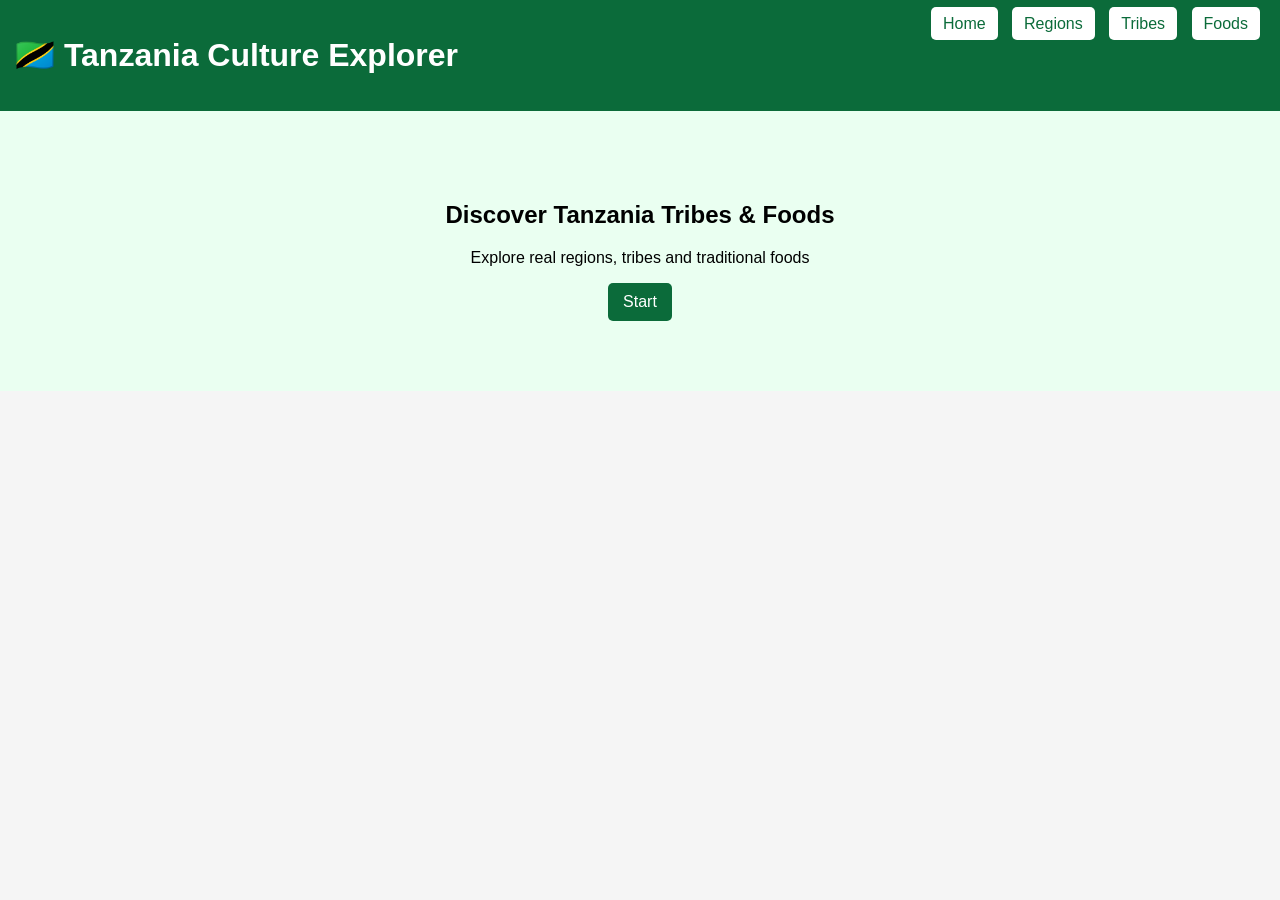
==== chakula cha kitanzania/index.html @ 1f1142dc "Add files via upload" ====
<!DOCTYPE html>
<html lang="en">
<head>
<meta charset="UTF-8">
<meta name="viewport" content="width=device-width, initial-scale=1.0">
<title>Tanzania Culture Explorer</title>
<link rel="stylesheet" href="style.css">
</head>
<body>

<header>
  <h1>🇹🇿 Tanzania Culture Explorer</h1>

  <nav>
    <a href="index.html">Home</a>
    <a href="regions.html">Regions</a>
    <a href="tribes.html">Tribes</a>
    <a href="foods.html">Foods</a>
  </nav>
</header>

<section class="hero">
  <h2>Discover Tanzania Tribes & Foods</h2>
  <p>Explore real regions, tribes and traditional foods</p>
  <a class="btn" href="tribes.html">Start</a>
</section>

</body>
</html>
---- chakula cha kitanzania/style.css ----
body{
font-family:Arial;
margin:0;
background:#f5f5f5;
}

header{
background:#0b6b3a;
color:white;
padding:15px;
display:flex;
justify-content:space-between;
flex-wrap:wrap;
}

nav a{
background:white;
color:#0b6b3a;
padding:8px 12px;
margin:5px;
text-decoration:none;
border-radius:5px;
}

.hero{
text-align:center;
padding:70px;
background:#eafff1;
}

.btn{
background:#0b6b3a;
color:white;
padding:10px 15px;
border-radius:5px;
text-decoration:none;
display:inline-block;
}

.container{
width:90%;
margin:auto;
padding:20px;
}

.grid{
display:grid;
grid-template-columns:repeat(auto-fit,minmax(250px,1fr));
gap:15px;
}

.card{
background:white;
border-radius:10px;
padding:10px;
box-shadow:0 2px 10px rgba(0,0,0,0.1);
}

.card img{
width:100%;
height:180px;
object-fit:cover;
border-radius:10px;
}

input{
width:100%;
padding:10px;
margin:10px 0;
}

.map-box{
width:100%;
height:300px;
}

.map-box iframe{
width:100%;
height:100%;
border:0;
}
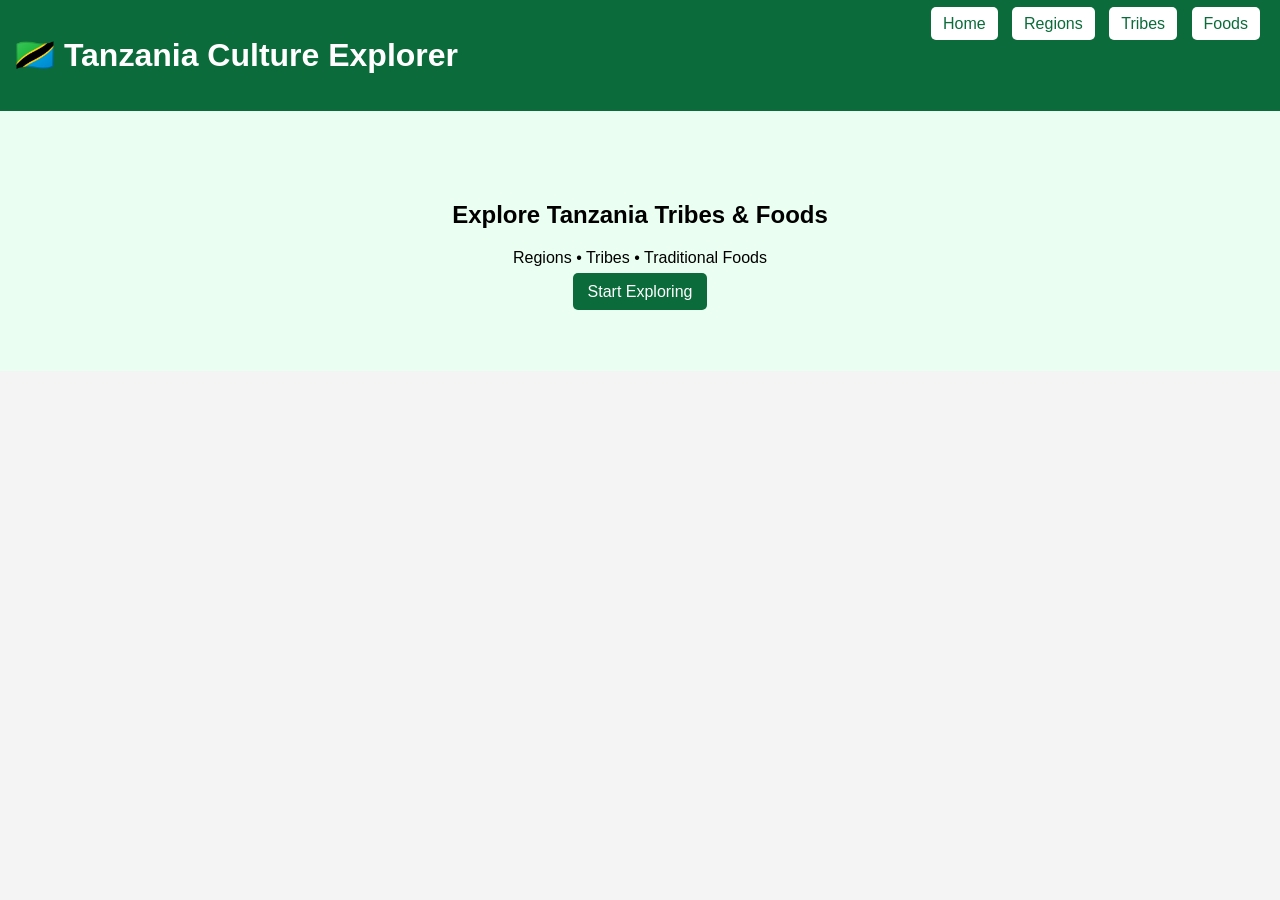
==== commit 2818da1b: "Add files via upload" ====
--- a/chakula cha kitanzania/index.html
+++ b/chakula cha kitanzania/index.html
@@ -9,20 +9,20 @@
 <body>
 
 <header>
-  <h1>🇹🇿 Tanzania Culture Explorer</h1>
+<h1>🇹🇿 Tanzania Culture Explorer</h1>
 
-  <nav>
-    <a href="index.html">Home</a>
-    <a href="regions.html">Regions</a>
-    <a href="tribes.html">Tribes</a>
-    <a href="foods.html">Foods</a>
-  </nav>
+<nav>
+<a href="index.html">Home</a>
+<a href="regions.html">Regions</a>
+<a href="tribes.html">Tribes</a>
+<a href="foods.html">Foods</a>
+</nav>
 </header>
 
 <section class="hero">
-  <h2>Discover Tanzania Tribes & Foods</h2>
-  <p>Explore real regions, tribes and traditional foods</p>
-  <a class="btn" href="tribes.html">Start</a>
+<h2>Explore Tanzania Tribes & Foods</h2>
+<p>Regions • Tribes • Traditional Foods</p>
+<a class="btn" href="regions.html">Start Exploring</a>
 </section>
 
 </body>
--- a/chakula cha kitanzania/style.css
+++ b/chakula cha kitanzania/style.css
@@ -1,7 +1,7 @@
 body{
 font-family:Arial;
 margin:0;
-background:#f5f5f5;
+background:#f4f4f4;
 }
 
 header{
@@ -34,7 +34,6 @@
 padding:10px 15px;
 border-radius:5px;
 text-decoration:none;
-display:inline-block;
 }
 
 .container{
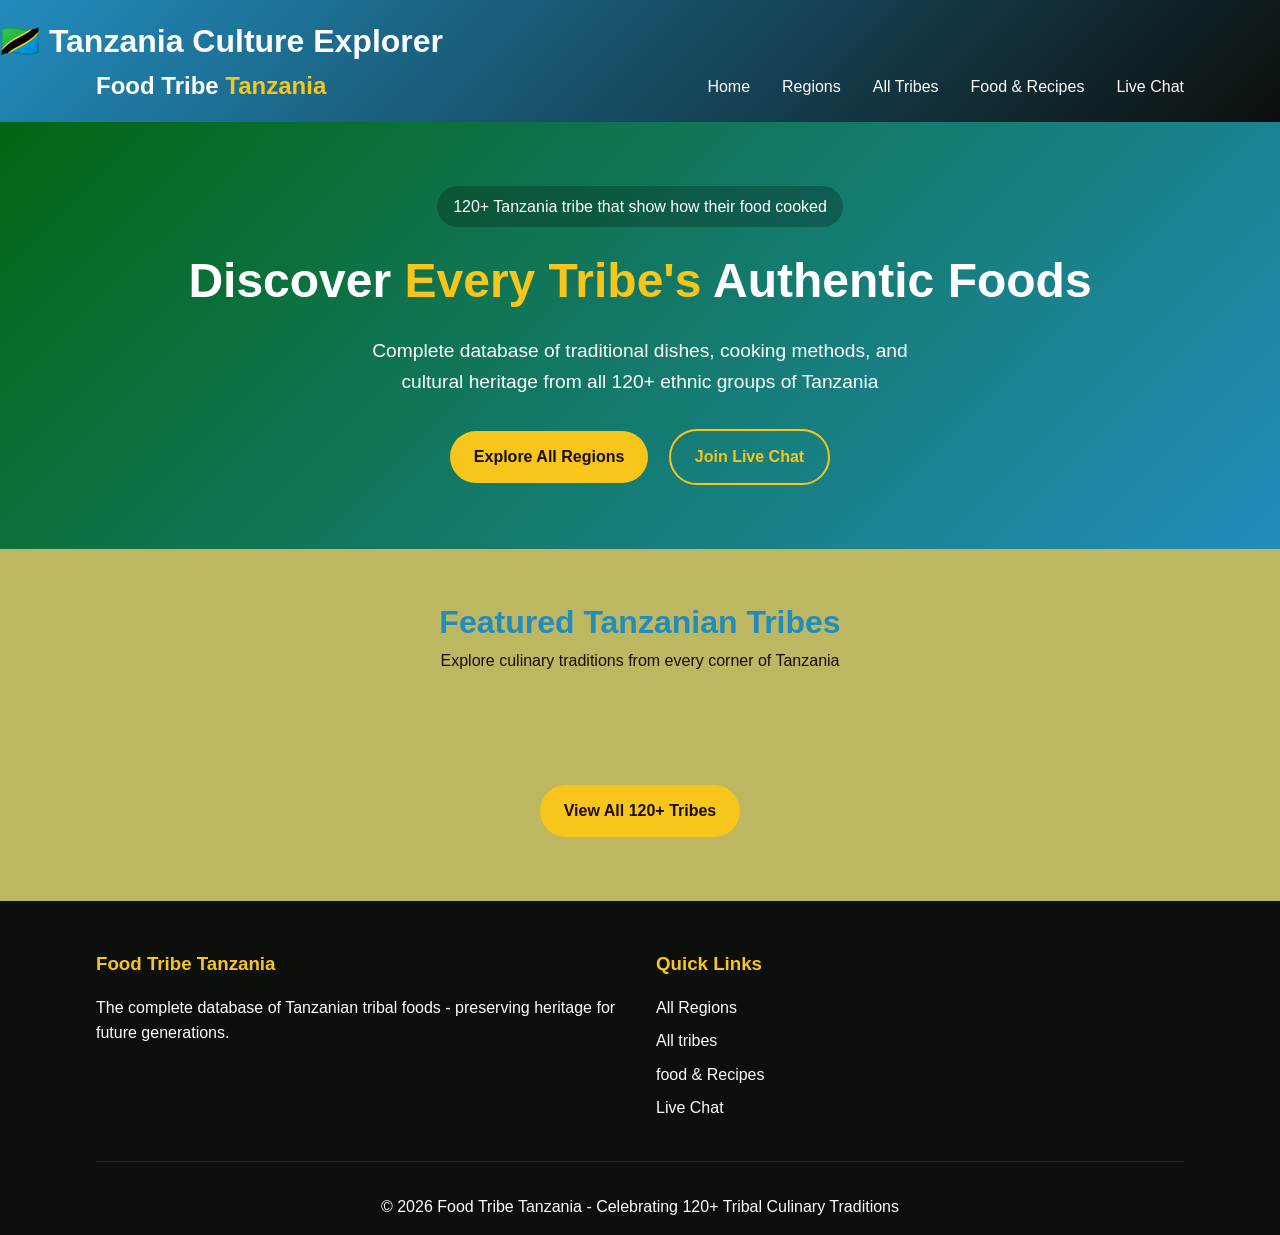
==== commit 1616f6f3: "Add files via upload" ====
--- a/chakula cha kitanzania/index.html
+++ b/chakula cha kitanzania/index.html
@@ -5,25 +5,60 @@
 <meta name="viewport" content="width=device-width, initial-scale=1.0">
 <title>Tanzania Culture Explorer</title>
 <link rel="stylesheet" href="style.css">
+<link rel="stylesheet" href="main.css">
 </head>
 <body>
+    <header class="main-header">
+        <h1>🇹🇿 Tanzania Culture Explorer</h1>
+        <div class="container header-container">
+            <div class="logo"><h1><i class="fas fa-utensils"></i> Food Tribe <span>Tanzania</span></h1></div>
+            <div class="mobile-menu"><i class="fas fa-bars"></i></div>
+            <ul class="nav-menu">
+                <li><a href="index.html">Home</a></li>
+                <li><a href="regions.html">Regions</a></li>
+                <li><a href="tribes.html">All Tribes</a></li>
+                <li><a href="foods.html">Food & Recipes</a></li>
+                <li><a href="   ">Live Chat</a></li>
+            </ul>
+        </div>
+    </header>
 
-<header>
-<h1>🇹🇿 Tanzania Culture Explorer</h1>
-
-<nav>
-<a href="index.html">Home</a>
-<a href="regions.html">Regions</a>
-<a href="tribes.html">Tribes</a>
-<a href="foods.html">Foods</a>
-</nav>
-</header>
 
 <section class="hero">
-<h2>Explore Tanzania Tribes & Foods</h2>
-<p>Regions • Tribes • Traditional Foods</p>
-<a class="btn" href="regions.html">Start Exploring</a>
+ <div class="container">
+    <div style="background: rgba(0, 0, 0, 0.24); display: inline-block; padding: 0.5rem 1rem; border-radius: 50px; margin-bottom: 1rem;"><i class="fas fa-flag-checkered"></i> 120+ Tanzania tribe that show how their food cooked</div>
+        <h1>Discover <span style="color: var(--primary-gold);">Every Tribe's</span> Authentic Foods</h1>
+        <p>Complete database of traditional dishes, cooking methods, and cultural heritage from all 120+ ethnic groups of Tanzania</p>
+        <div style="margin-top: 2rem;">
+        <a href="regions.html" class="btn-primary">Explore All Regions <i class="fas fa-arrow-right"></i></a>
+        <a href="           " class="btn-outline" style="margin-left: 1rem;"><i class="fas fa-comments"></i> Join Live Chat</a>
+    </div>
+</div>
 </section>
+
+
+    <div class="container">
+        <div class="section-header">
+            <h2><i class="fas fa-globe-africa"></i> Featured Tanzanian Tribes</h2>
+            <p>Explore culinary traditions from every corner of Tanzania</p>
+        </div>
+        <div id="featuredTribes" class="card-grid"></div>
+        <div style="text-align: center; margin: 2rem 0;">
+            <a href="tribes.html" class="btn-primary">View All 120+ Tribes <i class="fas fa-arrow-right"></i></a>
+        </div>
+    </div>
+
+
+
+    <footer class="main-footer">
+        <div class="container">
+            <div class="footer-content">
+                <div class="footer-section"><h3>Food Tribe Tanzania</h3><p>The complete database of Tanzanian tribal foods - preserving heritage for future generations.</p></div>
+                <div class="footer-section"><h3>Quick Links</h3><ul><li><a href="regions.html">All Regions</a></li><li><a href="tribes.html">All tribes</a></li><li><a href="foods.html">food & Recipes</a></li><li><a href="">Live Chat</a></li></ul></div>
+            </div>
+            <div class="footer-bottom"><p>&copy; 2026 Food Tribe Tanzania - Celebrating 120+ Tribal Culinary Traditions</p></div>
+        </div>
+    </footer>
 
 </body>
 </html>
--- a/chakula cha kitanzania/style.css
+++ b/chakula cha kitanzania/style.css
@@ -1,45 +1,31 @@
 body{
 font-family:Arial;
 margin:0;
-background:#f4f4f4;
-}
-
-header{
-background:#0b6b3a;
-color:white;
-padding:15px;
-display:flex;
-justify-content:space-between;
-flex-wrap:wrap;
-}
-
-nav a{
-background:white;
-color:#0b6b3a;
-padding:8px 12px;
-margin:5px;
-text-decoration:none;
-border-radius:5px;
-}
-
-.hero{
-text-align:center;
-padding:70px;
-background:#eafff1;
-}
+background:#6718e7ad;
+}
+
 
 .btn{
-background:#0b6b3a;
-color:white;
+background:#ffa600;
+color:#ffffff;
 padding:10px 15px;
 border-radius:5px;
 text-decoration:none;
+display:flex;
+}
+
+.button{
+background:#1c3829;
+color:#b8b1b1;
+padding:10px 15px;
+border-radius:5px;
+text-decoration:none;
 }
 
 .container{
 width:90%;
 margin:auto;
-padding:20px;
+padding: 50px;
 }
 
 .grid{
@@ -49,7 +35,7 @@
 }
 
 .card{
-background:white;
+background:rgb(73, 18, 18);
 border-radius:10px;
 padding:10px;
 box-shadow:0 2px 10px rgba(0,0,0,0.1);
@@ -64,8 +50,10 @@
 
 input{
 width:100%;
-padding:10px;
-margin:10px 0;
+padding: 10px;
+margin:40px 0;
+color: #040e04;
+display:sticky;
 }
 
 .map-box{
@@ -76,5 +64,302 @@
 .map-box iframe{
 width:100%;
 height:100%;
-border:0;
-}+border: 0;
+}
+
+
+
+
+
+
+
+
+
+
+
+
+
+
+
+/* ============================================
+   FOOD TRIBE TANZANIA - MAIN STYLES
+   ============================================ */
+
+:root {
+    --primary-brown: #228cbd;
+    --primary-gold: hsl(46, 94%, 54%);
+    --primary-green: #046611;
+    --primary-red: #c5c5eb;
+    --bg-cream: #bdb762;
+    --bg-dark: #0c0f0c;
+    --text-dark: #1a0d08;
+    --text-light: #fdfcfd;
+
+}
+
+* { margin: 0; padding: 0; box-sizing: border-box; }
+
+body {
+    font-family: 'Segoe UI', Tahoma, Geneva, Verdana, sans-serif;
+    background: var(--bg-cream);
+    color: var(--text-dark);
+    line-height: 1.6;
+}
+
+.main-header {
+    background: linear-gradient(135deg, var(--primary-brown), var(--bg-dark));
+    color: var(--text-light);
+    padding: 1rem 0;
+    position: sticky;
+    top: 0;
+    z-index: 1000;
+    box-shadow: var(--shadow);
+    
+}
+
+.container {
+    max-width: 1200px;
+    margin: 0 auto;
+    padding: 0 2rem;
+}
+
+.header-container {
+    display: flex;
+    justify-content: space-between;
+    align-items: center;
+    flex-wrap: wrap;
+}
+
+.logo h1 { font-size: 1.5rem; margin: 0; }
+.logo span { color: var(--primary-gold); }
+
+.nav-menu {
+    display: flex;
+    gap: 2rem;
+    list-style: none;
+}
+
+.nav-menu a {
+    color: var(--text-light);
+    text-decoration: none;
+    font-weight: 500;
+    transition: var(--transition);
+    padding: 0.5rem 0;
+}
+
+.nav-menu a:hover, .nav-menu a.active {
+    color: var(--primary-gold);
+    border-bottom: 2px solid var(--primary-gold);
+}
+
+.mobile-menu { display: none; font-size: 1.5rem; cursor: pointer; }
+
+.main-footer {
+    background: var(--bg-dark);
+    color: var(--text-light);
+    padding: 3rem 0 1rem;
+    margin-top: 4rem;
+}
+
+.footer-content {
+    display: grid;
+    grid-template-columns: repeat(auto-fit, minmax(250px, 1fr));
+    gap: 2rem;
+    margin-bottom: 2rem;
+}
+
+.footer-section h3 { margin-bottom: 1rem; color: var(--primary-gold); }
+.footer-section ul { list-style: none; }
+.footer-section ul li { margin-bottom: 0.5rem; }
+.footer-section a { color: var(--text-light); text-decoration: none; }
+.footer-section a:hover { color: var(--primary-gold); }
+
+.footer-bottom {
+    text-align: center;
+    padding-top: 2rem;
+    border-top: 1px solid rgba(255,255,255,0.1);
+}
+
+.hero {
+    background: linear-gradient(135deg, var(--primary-green), var(--primary-brown));
+    color: white;
+    padding: 4rem 0;
+    text-align: center;
+}
+
+.hero h1 { font-size: 3rem; margin-bottom: 1rem; }
+.hero p { font-size: 1.2rem; max-width: 600px; margin: 0 auto; }
+
+.btn-primary {
+    background: var(--primary-gold);
+    color: var(--text-dark);
+    border: none;
+    padding: 0.8rem 1.5rem;
+    border-radius: 50px;
+    font-weight: bold;
+    cursor: pointer;
+    transition: var(--transition);
+    text-decoration: none;
+    display: inline-block;
+}
+
+.btn-primary:hover {
+    background: var(--primary-brown);
+    color: white;
+    transform: translateY(-2px);
+}
+
+.btn-outline {
+    background: transparent;
+    border: 2px solid var(--primary-gold);
+    color: var(--primary-gold);
+    padding: 0.8rem 1.5rem;
+    border-radius: 50px;
+    font-weight: bold;
+    cursor: pointer;
+    transition: var(--transition);
+    text-decoration: none;
+    display: inline-block;
+}
+
+.btn-outline:hover {
+    background: var(--primary-gold);
+    color: var(--text-dark);
+}
+
+.card-grid {
+    display: grid;
+    grid-template-columns: repeat(auto-fill, minmax(300px, 1fr));
+    gap: 2rem;
+    padding: 2rem 0;
+}
+
+.card {
+    background: white;
+    border-radius: 15px;
+    overflow: hidden;
+    box-shadow: var(--shadow);
+    transition: var(--transition);
+    text-decoration: none;
+    color: var(--text-dark);
+    display: block;
+}
+
+.card:hover {
+    transform: translateY(-5px);
+    box-shadow: var(--shadow-hover);
+}
+
+.card-image {
+    height: 200px;
+    background-size: cover;
+    background-position: center;
+    position: relative;
+}
+
+.card-content { padding: 1.5rem; }
+.card-content h3 { margin-bottom: 0.5rem; color: var(--primary-brown); }
+.card-content p { color: #666; font-size: 0.9rem; }
+
+.section-header {
+    text-align: center;
+    padding: 3rem 0 1rem;
+}
+
+.section-header h2 { font-size: 2rem; color: var(--primary-brown); }
+
+.detail-hero {
+    background: linear-gradient(135deg, var(--primary-brown), var(--primary-gold));
+    color: white;
+    padding: 3rem 0;
+    text-align: center;
+}
+
+.detail-content {
+    max-width: 800px;
+    margin: 0 auto;
+    padding: 2rem;
+    background: white;
+    border-radius: 15px;
+    margin-top: -2rem;
+    position: relative;
+    box-shadow: var(--shadow);
+}
+
+.detail-image {
+    width: 100%;
+    height: 300px;
+    object-fit: cover;
+    border-radius: 15px;
+    margin-bottom: 1.5rem;
+}
+
+.info-box {
+    background: var(--bg-cream);
+    padding: 1.5rem;
+    border-radius: 10px;
+    margin: 1.5rem 0;
+    border-left: 4px solid var(--primary-gold);
+}
+
+.ingredients-list, .steps-list {
+    margin: 1rem 0;
+    padding-left: 1.5rem;
+}
+
+.ingredients-list li, .steps-list li { margin-bottom: 0.5rem; }
+
+.breadcrumb {
+    padding: 1rem 0;
+    color: var(--gray-medium);
+}
+
+.breadcrumb a { color: var(--primary-brown); text-decoration: none; }
+.breadcrumb a:hover { text-decoration: underline; }
+
+.search-bar {
+    display: flex;
+    justify-content: center;
+    gap: 0.5rem;
+    margin: 2rem auto;
+    max-width: 500px;
+}
+
+.search-bar input {
+    flex: 1;
+    padding: 0.8rem;
+    border: 2px solid var(--gray-light);
+    border-radius: 50px;
+    font-size: 1rem;
+    color: lightgreen;
+}
+
+.tribe-badge {
+    position: absolute;
+    bottom: 10px;
+    left: 10px;
+    background: rgba(0,0,0,0.7);
+    color: white;
+    padding: 0.3rem 0.8rem;
+    border-radius: 20px;
+    font-size: 0.8rem;
+}
+
+@media (max-width: 768px) {
+    .mobile-menu { display: block; }
+    .nav-menu {
+        display: none;
+        width: 100%;
+        flex-direction: column;
+        text-align: center;
+        padding: 1rem 0;
+    }
+    .nav-menu.active { display: flex; }
+    .hero h1 { font-size: 2rem; }
+    .container { padding: 0 1rem; }
+    .card-grid { grid-template-columns: 1fr; }
+    .detail-content { margin: -1rem 1rem 0; padding: 1rem; }
+    .detail-image { height: 200px; }
+}
+
+
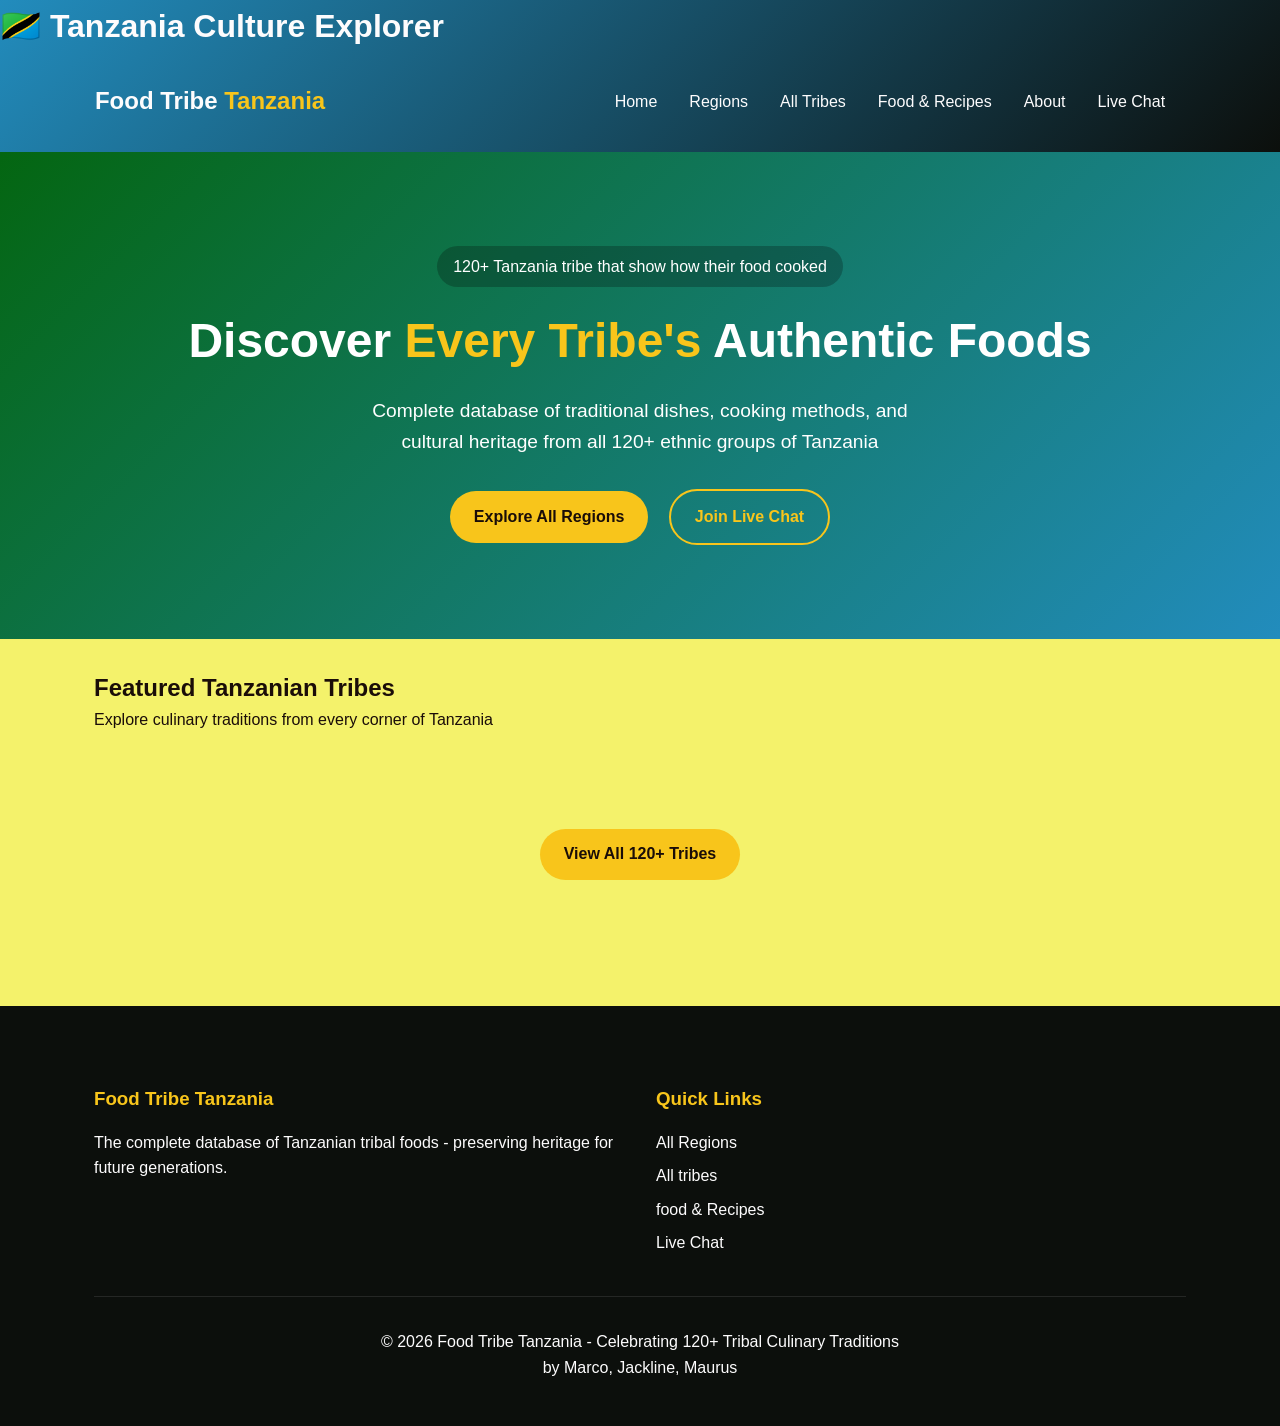
==== commit b73c0299: "Add files via upload" ====
--- a/chakula cha kitanzania/index.html
+++ b/chakula cha kitanzania/index.html
@@ -13,15 +13,21 @@
         <div class="container header-container">
             <div class="logo"><h1><i class="fas fa-utensils"></i> Food Tribe <span>Tanzania</span></h1></div>
             <div class="mobile-menu"><i class="fas fa-bars"></i></div>
+            <div class="mobile-menu" onclick="toggleMenu()">
+             ☰
+            </div>
+            <div class="overlay" onclick="closeMenu()"></div>
             <ul class="nav-menu">
                 <li><a href="index.html">Home</a></li>
                 <li><a href="regions.html">Regions</a></li>
                 <li><a href="tribes.html">All Tribes</a></li>
                 <li><a href="foods.html">Food & Recipes</a></li>
+                <li><a href="about.html">About</a></li>
                 <li><a href="   ">Live Chat</a></li>
             </ul>
         </div>
     </header>
+
 
 
 <section class="hero">
@@ -50,15 +56,27 @@
 
 
 
-    <footer class="main-footer">
+ <footer class="main-footer">
         <div class="container">
             <div class="footer-content">
                 <div class="footer-section"><h3>Food Tribe Tanzania</h3><p>The complete database of Tanzanian tribal foods - preserving heritage for future generations.</p></div>
                 <div class="footer-section"><h3>Quick Links</h3><ul><li><a href="regions.html">All Regions</a></li><li><a href="tribes.html">All tribes</a></li><li><a href="foods.html">food & Recipes</a></li><li><a href="">Live Chat</a></li></ul></div>
             </div>
-            <div class="footer-bottom"><p>&copy; 2026 Food Tribe Tanzania - Celebrating 120+ Tribal Culinary Traditions</p></div>
+            <div class="footer-bottom"><p>&copy; 2026 Food Tribe Tanzania - Celebrating 120+ Tribal Culinary Traditions<br>by Marco, Jackline, Maurus</p></div>
         </div>
     </footer>
 
+<script>
+function toggleMenu(){
+    document.querySelector(".nav-menu").classList.toggle("active");
+    document.querySelector(".overlay").classList.toggle("active");
+}
+
+function closeMenu(){
+    document.querySelector(".nav-menu").classList.remove("active");
+    document.querySelector(".overlay").classList.remove("active");
+}
+</script>
+
 </body>
 </html>
--- a/chakula cha kitanzania/style.css
+++ b/chakula cha kitanzania/style.css
@@ -1,365 +1,536 @@
+/* ============================================
+   GLOBAL
+============================================ */
+
+:root{
+    --primary-brown:#228cbd;
+    --primary-gold:hsl(46, 94%, 54%);
+    --primary-green:#046611;
+    --primary-red:#c5c5eb;
+    --bg-cream:#bdb762;
+    --bg-dark:#0c0f0c;
+    --text-dark:#1a0d08;
+    --text-light:#fdfcfd;
+}
+
+
+*{
+    margin:0;
+    padding:0;
+    box-sizing:border-box;
+}
+
 body{
-font-family:Arial;
-margin:0;
-background:#6718e7ad;
-}
-
+    font-family:'Segoe UI',Tahoma,Geneva,Verdana,sans-serif;
+    background:#f0ec25ad;
+    color:var(--text-dark);
+    line-height:1.6;
+}
+
+/* ============================================
+   BUTTONS
+============================================ */
 
 .btn{
-background:#ffa600;
-color:#ffffff;
-padding:10px 15px;
-border-radius:5px;
-text-decoration:none;
-display:flex;
+    background:#ffa600;
+    color:#fff;
+    padding:10px 15px;
+    border-radius:5px;
+    text-decoration:none;
+    display:flex;
 }
 
 .button{
-background:#1c3829;
-color:#b8b1b1;
-padding:10px 15px;
-border-radius:5px;
-text-decoration:none;
-}
+    background:#f18509;
+    color:hsl(240,9%,96%);
+    padding:10px 15px;
+    border-radius:5px;
+    text-decoration:none;
+     position:sticky;
+}
+
+.btn-primary{
+    background:var(--primary-gold);
+    color:var(--text-dark);
+    border:none;
+    padding:0.8rem 1.5rem;
+    border-radius:50px;
+    font-weight:bold;
+    cursor:pointer;
+    text-decoration:none;
+    display:inline-block;
+}
+
+.btn-primary:hover{
+    background:var(--primary-brown);
+    color:#fff;
+    transform:translateY(-2px);
+}
+
+.btn-outline{
+    background:transparent;
+    border:2px solid var(--primary-gold);
+    color:var(--primary-gold);
+    padding:0.8rem 1.5rem;
+    border-radius:50px;
+    font-weight:bold;
+    cursor:pointer;
+    text-decoration:none;
+    display:inline-block;
+}
+
+.btn-outline:hover{
+    background:var(--primary-gold);
+    color:var(--text-dark);
+}
+
+/* ============================================
+   CONTAINERS
+============================================ */
 
 .container{
-width:90%;
-margin:auto;
-padding: 50px;
+    width:90%;
+    max-width:1200px;
+    margin:auto;
+    padding: 30px;
 }
 
 .grid{
-display:grid;
-grid-template-columns:repeat(auto-fit,minmax(250px,1fr));
-gap:15px;
-}
+    display:grid;
+    grid-template-columns:repeat(auto-fit,minmax(250px,1fr));
+    gap:15px;
+}
+
+.card-grid{
+    display:grid;
+    grid-template-columns:repeat(auto-fit, minmax(140px, 1fr));
+    gap:10px;
+    padding:2rem 0;
+}
+
+/* ============================================
+   CARDS
+============================================ */
 
 .card{
-background:rgb(73, 18, 18);
-border-radius:10px;
-padding:10px;
-box-shadow:0 2px 10px rgba(0,0,0,0.1);
+    background:white;
+    border-radius:15px;
+    overflow:hidden;
+    padding:10px;
+    text-decoration:none;
+    color:var(--text-dark);
+    display:block;
+    box-shadow:0 2px 10px rgba(0,0,0,0.1);
+    width:100%;
+}
+
+.card:hover{
+    transform:translateY(-5px);
 }
 
 .card img{
-width:100%;
-height:180px;
-object-fit:cover;
-border-radius:10px;
-}
+    width:100%;
+    height:180px;
+    object-fit:cover;
+    border-radius:10px;
+}
+
+.card-image{
+    height:200px;
+    background-size:cover;
+    background-position:center;
+    position:relative;
+}
+
+.card-content{
+    padding:1.5rem;
+}
+
+.card-content h3{
+    margin-bottom:0.5rem;
+    color:var(--primary-brown);
+}
+
+.card-content p{
+    color:#666;
+    font-size:0.9rem;
+}
+
+/* ============================================
+   HEADER
+============================================ */
+
+.main-header{
+    background:linear-gradient(135deg,var(--primary-brown),var(--bg-dark));
+    color:var(--text-light);
+    padding:1px;
+    position:sticky;
+    top:0;
+    z-index:1000;
+}
+
+.header-container{
+    display:flex;
+    justify-content:space-between;
+    align-items:center;
+    flex-wrap:wrap;
+    position:relative;
+    padding-right:50px; /* muhimu sana */
+}
+
+.logo h1{
+    font-size:1.5rem;
+}
+
+.logo span{
+    color:var(--primary-gold);
+}
+
+.nav-menu{
+    display:flex;
+    gap:2rem;
+    list-style:none;
+}
+
+.nav-menu a{
+    color:var(--text-light);
+    text-decoration:none;
+    font-weight:500;
+    padding:0.5rem 0;
+}
+
+.nav-menu a:hover,
+.nav-menu a.active{
+    color:var(--primary-gold);
+    border-bottom:2px solid var(--primary-gold);
+}
+
+.mobile-menu{
+    display:none;
+    font-size:1.5rem;
+    cursor:pointer;
+}
+
+/* ============================================
+   HERO
+============================================ */
+
+.hero{
+    background:linear-gradient(135deg,var(--primary-green),var(--primary-brown));
+    color:white;
+    padding:4rem 0;
+    text-align:center;
+}
+
+.hero h1{
+    font-size:3rem;
+    margin-bottom:1rem;
+}
+
+.hero p{
+    font-size:1.2rem;
+    max-width:600px;
+    margin:auto;
+}
+
+/* ============================================
+   SEARCH
+============================================ */
 
 input{
-width:100%;
-padding: 10px;
-margin:40px 0;
-color: #040e04;
-display:sticky;
-}
+    width:100%;
+    padding:10px;
+    margin:40px 0;
+    color:#040e04;
+    position:sticky;
+}
+
+.search-bar{
+    display:flex;
+    justify-content:center;
+    gap:0.5rem;
+    margin:2rem auto;
+    max-width:500px;
+}
+
+.search-bar input{
+    flex:1;
+    padding:0.8rem;
+    border:2px solid #ddd;
+    border-radius:50px;
+    font-size:1rem;
+    color:lightgreen;
+}
+
+/* ============================================
+   MAP
+============================================ */
 
 .map-box{
-width:100%;
-height:300px;
+    width:100%;
+    height:300px;
 }
 
 .map-box iframe{
-width:100%;
-height:100%;
-border: 0;
-}
-
-
-
-
-
-
-
-
-
-
-
-
-
-
-
-/* ============================================
-   FOOD TRIBE TANZANIA - MAIN STYLES
-   ============================================ */
-
-:root {
-    --primary-brown: #228cbd;
-    --primary-gold: hsl(46, 94%, 54%);
-    --primary-green: #046611;
-    --primary-red: #c5c5eb;
-    --bg-cream: #bdb762;
-    --bg-dark: #0c0f0c;
-    --text-dark: #1a0d08;
-    --text-light: #fdfcfd;
-
-}
-
-* { margin: 0; padding: 0; box-sizing: border-box; }
-
-body {
-    font-family: 'Segoe UI', Tahoma, Geneva, Verdana, sans-serif;
-    background: var(--bg-cream);
-    color: var(--text-dark);
-    line-height: 1.6;
-}
-
-.main-header {
-    background: linear-gradient(135deg, var(--primary-brown), var(--bg-dark));
-    color: var(--text-light);
-    padding: 1rem 0;
-    position: sticky;
-    top: 0;
-    z-index: 1000;
-    box-shadow: var(--shadow);
-    
-}
-
-.container {
-    max-width: 1200px;
-    margin: 0 auto;
-    padding: 0 2rem;
-}
-
-.header-container {
-    display: flex;
-    justify-content: space-between;
-    align-items: center;
-    flex-wrap: wrap;
-}
-
-.logo h1 { font-size: 1.5rem; margin: 0; }
-.logo span { color: var(--primary-gold); }
-
-.nav-menu {
-    display: flex;
-    gap: 2rem;
-    list-style: none;
-}
-
-.nav-menu a {
-    color: var(--text-light);
-    text-decoration: none;
-    font-weight: 500;
-    transition: var(--transition);
-    padding: 0.5rem 0;
-}
-
-.nav-menu a:hover, .nav-menu a.active {
-    color: var(--primary-gold);
-    border-bottom: 2px solid var(--primary-gold);
-}
-
-.mobile-menu { display: none; font-size: 1.5rem; cursor: pointer; }
-
-.main-footer {
-    background: var(--bg-dark);
-    color: var(--text-light);
-    padding: 3rem 0 1rem;
-    margin-top: 4rem;
-}
-
-.footer-content {
-    display: grid;
-    grid-template-columns: repeat(auto-fit, minmax(250px, 1fr));
-    gap: 2rem;
-    margin-bottom: 2rem;
-}
-
-.footer-section h3 { margin-bottom: 1rem; color: var(--primary-gold); }
-.footer-section ul { list-style: none; }
-.footer-section ul li { margin-bottom: 0.5rem; }
-.footer-section a { color: var(--text-light); text-decoration: none; }
-.footer-section a:hover { color: var(--primary-gold); }
-
-.footer-bottom {
-    text-align: center;
-    padding-top: 2rem;
-    border-top: 1px solid rgba(255,255,255,0.1);
-}
-
-.hero {
-    background: linear-gradient(135deg, var(--primary-green), var(--primary-brown));
-    color: white;
-    padding: 4rem 0;
-    text-align: center;
-}
-
-.hero h1 { font-size: 3rem; margin-bottom: 1rem; }
-.hero p { font-size: 1.2rem; max-width: 600px; margin: 0 auto; }
-
-.btn-primary {
-    background: var(--primary-gold);
-    color: var(--text-dark);
-    border: none;
-    padding: 0.8rem 1.5rem;
-    border-radius: 50px;
-    font-weight: bold;
-    cursor: pointer;
-    transition: var(--transition);
-    text-decoration: none;
-    display: inline-block;
-}
-
-.btn-primary:hover {
-    background: var(--primary-brown);
-    color: white;
-    transform: translateY(-2px);
-}
-
-.btn-outline {
-    background: transparent;
-    border: 2px solid var(--primary-gold);
-    color: var(--primary-gold);
-    padding: 0.8rem 1.5rem;
-    border-radius: 50px;
-    font-weight: bold;
-    cursor: pointer;
-    transition: var(--transition);
-    text-decoration: none;
-    display: inline-block;
-}
-
-.btn-outline:hover {
-    background: var(--primary-gold);
-    color: var(--text-dark);
-}
-
-.card-grid {
-    display: grid;
-    grid-template-columns: repeat(auto-fill, minmax(300px, 1fr));
-    gap: 2rem;
-    padding: 2rem 0;
-}
-
-.card {
-    background: white;
-    border-radius: 15px;
-    overflow: hidden;
-    box-shadow: var(--shadow);
-    transition: var(--transition);
-    text-decoration: none;
-    color: var(--text-dark);
-    display: block;
-}
-
-.card:hover {
-    transform: translateY(-5px);
-    box-shadow: var(--shadow-hover);
-}
-
-.card-image {
-    height: 200px;
-    background-size: cover;
-    background-position: center;
-    position: relative;
-}
-
-.card-content { padding: 1.5rem; }
-.card-content h3 { margin-bottom: 0.5rem; color: var(--primary-brown); }
-.card-content p { color: #666; font-size: 0.9rem; }
-
-.section-header {
-    text-align: center;
-    padding: 3rem 0 1rem;
-}
-
-.section-header h2 { font-size: 2rem; color: var(--primary-brown); }
-
-.detail-hero {
-    background: linear-gradient(135deg, var(--primary-brown), var(--primary-gold));
-    color: white;
-    padding: 3rem 0;
-    text-align: center;
-}
-
-.detail-content {
-    max-width: 800px;
-    margin: 0 auto;
-    padding: 2rem;
-    background: white;
-    border-radius: 15px;
-    margin-top: -2rem;
-    position: relative;
-    box-shadow: var(--shadow);
-}
-
-.detail-image {
-    width: 100%;
-    height: 300px;
-    object-fit: cover;
-    border-radius: 15px;
-    margin-bottom: 1.5rem;
-}
-
-.info-box {
-    background: var(--bg-cream);
-    padding: 1.5rem;
-    border-radius: 10px;
-    margin: 1.5rem 0;
-    border-left: 4px solid var(--primary-gold);
-}
-
-.ingredients-list, .steps-list {
-    margin: 1rem 0;
-    padding-left: 1.5rem;
-}
-
-.ingredients-list li, .steps-list li { margin-bottom: 0.5rem; }
-
-.breadcrumb {
-    padding: 1rem 0;
-    color: var(--gray-medium);
-}
-
-.breadcrumb a { color: var(--primary-brown); text-decoration: none; }
-.breadcrumb a:hover { text-decoration: underline; }
-
-.search-bar {
-    display: flex;
-    justify-content: center;
-    gap: 0.5rem;
-    margin: 2rem auto;
-    max-width: 500px;
-}
-
-.search-bar input {
-    flex: 1;
-    padding: 0.8rem;
-    border: 2px solid var(--gray-light);
-    border-radius: 50px;
-    font-size: 1rem;
-    color: lightgreen;
-}
-
-.tribe-badge {
-    position: absolute;
-    bottom: 10px;
-    left: 10px;
-    background: rgba(0,0,0,0.7);
-    color: white;
-    padding: 0.3rem 0.8rem;
-    border-radius: 20px;
-    font-size: 0.8rem;
-}
-
-@media (max-width: 768px) {
-    .mobile-menu { display: block; }
-    .nav-menu {
-        display: none;
-        width: 100%;
-        flex-direction: column;
-        text-align: center;
-        padding: 1rem 0;
-    }
-    .nav-menu.active { display: flex; }
-    .hero h1 { font-size: 2rem; }
-    .container { padding: 0 1rem; }
-    .card-grid { grid-template-columns: 1fr; }
-    .detail-content { margin: -1rem 1rem 0; padding: 1rem; }
-    .detail-image { height: 200px; }
-}
-
-
+    width:100%;
+    height:100%;
+    border:0;
+}
+
+/* ============================================
+   DETAIL PAGE
+============================================ */
+
+.detail-hero{
+    background:linear-gradient(135deg,var(--primary-brown),var(--primary-gold));
+    color:white;
+    padding:3rem 0;
+    text-align:center;
+}
+
+.detail-content{
+    max-width:800px;
+    margin:0 auto;
+    padding:2rem;
+    background:white;
+    border-radius:15px;
+    margin-top:-2rem;
+    position:relative;
+}
+
+.detail-image{
+    width:100%;
+    height:300px;
+    object-fit:cover;
+    border-radius:15px;
+    margin-bottom:1.5rem;
+}
+
+.info-box{
+    background:var(--bg-cream);
+    padding:1.5rem;
+    border-radius:10px;
+    margin:1.5rem 0;
+    border-left:4px solid var(--primary-gold);
+}
+
+.ingredients-list,
+.steps-list{
+    margin:1rem 0;
+    padding-left:1.5rem;
+}
+
+.ingredients-list li,
+.steps-list li{
+    margin-bottom:0.5rem;
+}
+
+/* ============================================
+   FOOTER
+============================================ */
+
+.main-footer{
+    background:var(--bg-dark);
+    color:var(--text-light);
+    padding:3rem 0 1rem;
+    margin-top:4rem;
+}
+
+.footer-content{
+    display:grid;
+    grid-template-columns:repeat(auto-fit,minmax(250px,1fr));
+    gap:2rem;
+    margin-bottom:2rem;
+}
+
+.footer-section h3{
+    margin-bottom:1rem;
+    color:var(--primary-gold);
+}
+
+.footer-section ul{
+    list-style:none;
+}
+
+.footer-section ul li{
+    margin-bottom:0.5rem;
+}
+
+.footer-section a{
+    color:var(--text-light);
+    text-decoration:none;
+}
+
+.footer-section a:hover{
+    color:var(--primary-gold);
+}
+
+.footer-bottom{
+    text-align:center;
+    padding-top:2rem;
+    border-top:1px solid rgba(255,255,255,0.1);
+}
+
+/* ============================================
+   BADGES
+============================================ */
+
+.tribe-badge{
+    position:absolute;
+    bottom:10px;
+    left:10px;
+    background:rgba(0,0,0,0.7);
+    color:white;
+    padding:0.3rem 0.8rem;
+    border-radius:20px;
+    font-size:0.8rem;
+}
+
+
+
+
+
+.nav-menu{
+    display:flex;
+    gap:2rem;
+    list-style:none;
+    position:static;
+}
+
+
+
+/* ============================================
+   MOBILE
+============================================ */
+@media (max-width:768px){
+
+    /* ================= HEADER ================= */
+
+    .header-container{
+        position:relative;
+        padding-right:50px;
+    }
+
+    .mobile-menu{
+        display:block;
+        font-size:28px;
+        cursor:pointer;
+        color:white;
+
+        position:absolute;
+        right:15px;
+        top:50%;
+        transform:translateY(-50%);
+        z-index:10001;
+    }
+
+    /* ================= SIDE MENU ================= */
+
+    .nav-menu{
+        position:fixed;
+        top:0;
+        right:-260px;
+        width:250px;
+        height:100vh;
+        background:#0c0f0c;
+
+        flex-direction:column;
+        padding-top:80px;
+        gap:15px;
+
+        transition:0.3s ease;
+        z-index:10000;
+
+        display:flex;
+        margin:0;
+    }
+
+    .nav-menu.active{
+        right:0;
+    }
+
+    .nav-menu li{
+        width:100%;
+    }
+
+    .nav-menu a{
+        display:block;
+        padding:12px 20px;
+    }
+
+    /* ================= OVERLAY ================= */
+
+    .overlay{
+        position:fixed;
+        top:0;
+        left:0;
+        width:100%;
+        height:100vh;
+        background:rgba(0,0,0,0.4);
+
+        opacity:0;
+        visibility:hidden;
+        transition:0.3s;
+
+        z-index:9999;
+    }
+
+    .overlay.active{
+        opacity:1;
+        visibility:visible;
+    }
+
+    /* ================= RESPONSIVE GRID (IMPORTANT) ================= */
+
+    .card-grid{
+        display:grid;
+        grid-template-columns:repeat(auto-fit, minmax(100px, 1fr));
+        gap:8px;
+        padding:10px;
+    }
+
+    /* ================= CARD SIZE ================= */
+
+    .card{
+        width:90%;
+        padding:15px;
+        border-radius:5px;
+        height: fit-content;
+    }
+
+    .card img{
+        height:85%;
+        object-fit:cover;
+        border-radius:6px;
+    }
+
+    /* ================= TEXT ================= */
+
+    .card-content{
+        padding:5px;
+    }
+
+    .card-content h3{
+        font-size:0.7rem;
+        margin:2px 0;
+    }
+
+    .card-content p{
+        font-size:0.6rem;
+        line-height:1.1;
+    }
+
+    /* ================= GENERAL ================= */
+
+    .container{
+        padding:5px;
+    }
+
+    .hero h1{
+        font-size:2rem;
+    }
+
+    .hero p{
+        font-size:1rem;
+    }
+}
